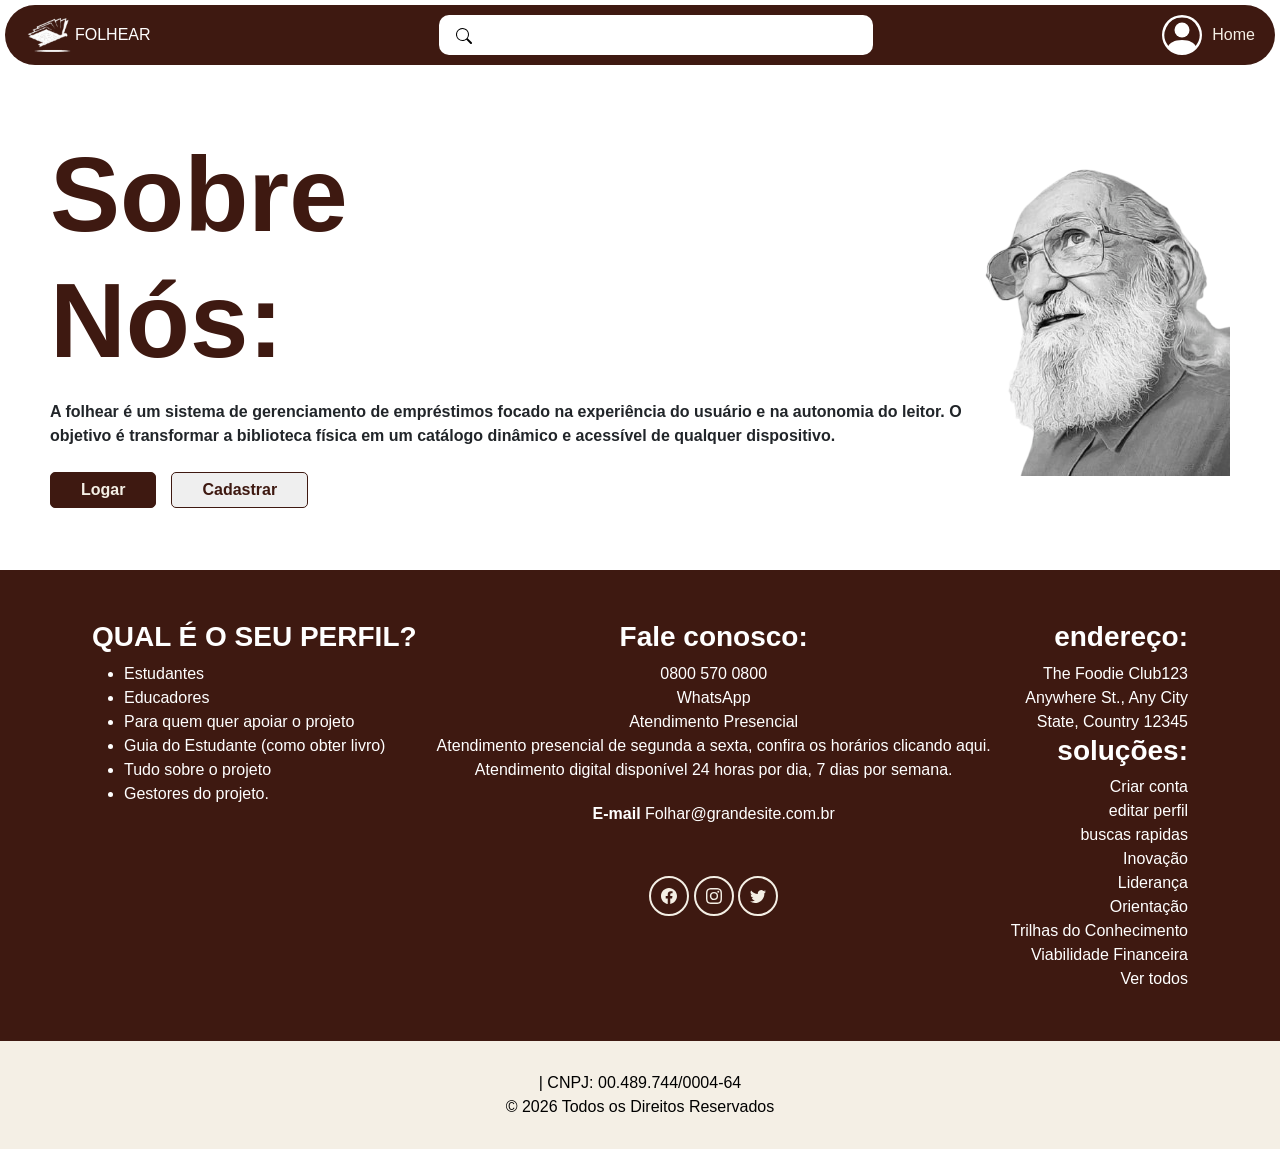
==== index.html @ dcaf1ca0 "reajustando o css e o link para a pagina de cadastro" ====
<!DOCTYPE html>
<html lang="pt-br">

<head>
    <meta charset="UTF-8">
    <meta name="viewport" content="width=device-width, initial-scale=1.0">
    <link rel="stylesheet" href="style/index.css">
    <link href="https://cdn.jsdelivr.net/npm/bootstrap@5.3.8/dist/css/bootstrap.min.css" rel="stylesheet"
        integrity="sha384-sRIl4kxILFvY47J16cr9ZwB07vP4J8+LH7qKQnuqkuIAvNWLzeN8tE5YBujZqJLB" crossorigin="anonymous">
    <link rel="shortcut icon" href="img/icone.png" type="image/x-icon">
    <title>Folhar</title>
</head>

<body>
    <nav>
        <div id="icone">
            <img src="img/icone.png" alt="icone da folhar">
            <p>FOLHEAR</p>
        </div>
        <div>
            <form id="barraDePesquisa" action="">
                <button class="butaoDePesquisa"><svg xmlns="http://www.w3.org/2000/svg" width="16" height="16"
                        fill="currentColor" class="bi bi-search" viewBox="0 0 16 16">
                        <path
                            d="M11.742 10.344a6.5 6.5 0 1 0-1.397 1.398h-.001q.044.06.098.115l3.85 3.85a1 1 0 0 0 1.415-1.414l-3.85-3.85a1 1 0 0 0-.115-.1zM12 6.5a5.5 5.5 0 1 1-11 0 5.5 5.5 0 0 1 11 0" />
                    </svg></button>

                <textarea name="" id="barraDePesquisaAreaDeTexto"></textarea>

            </form>
        </div>
        <div class="iconesNav">
            <svg xmlns="http://www.w3.org/2000/svg" width="16" height="16" fill="currentColor"
                class="bi bi-person-circle" viewBox="0 0 16 16">
                <path d="M11 6a3 3 0 1 1-6 0 3 3 0 0 1 6 0" />
                <path fill-rule="evenodd"
                    d="M0 8a8 8 0 1 1 16 0A8 8 0 0 1 0 8m8-7a7 7 0 0 0-5.468 11.37C3.242 11.226 4.805 10 8 10s4.757 1.225 5.468 2.37A7 7 0 0 0 8 1" />
            </svg>
            <a href="">Home</a>
        </div>
    </nav>
    <main>
        <div class="conteudosDaMain">
            <div class="textosDeLogin">
                <div class="textosEBotoes">
                    <h2>Sobre<br>Nós:</h2>
                    <p>A folhear é um sistema de gerenciamento de empréstimos focado na experiência do usuário e na
                        autonomia do leitor. O objetivo é transformar a biblioteca física em um catálogo dinâmico e
                        acessível de qualquer dispositivo.</p>
                    <div class="botoes">
                        <button class="logar">Logar</button>
                        <a href="cadastro.html"><button class="Cadastrar">Cadastrar</button></a>
                    </div>
                </div>
                <div class="image">
                    <img src="img/pagina de login/paulof.png" alt="image em preto e branco de paulo freire">
                </div>
            </div>
        </div>
    </main>
    <footer>
        <div class="conteudosDoFooter">
            <div class="informacoesPerfil">
                <h3>QUAL É O SEU PERFIL?</h3>
                <ul>
                    <li>Estudantes</li>
                    <li>Educadores</li>
                    <li>Para quem quer apoiar o projeto</li>
                    <li>Guia do Estudante (como obter livro)</li>
                    <li>Tudo sobre o projeto</li>
                    <li>Gestores do projeto.</li>
                </ul>
            </div>
            <div class="informacoesContato">
                <h3>Fale conosco:</h3>
                <p>0800 570 0800</p>
                <p>WhatsApp</p>
                <p>Atendimento Presencial</p>
                <p>Atendimento presencial de segunda a sexta, confira os horários clicando aqui.</p>
                <p>Atendimento digital disponível 24 horas por dia, 7 dias por semana.</p>
                <p class="emailP"><span class="emailSpan">E-mail</span> Folhar@grandesite.com.br</p>
                <div class="botoesFooter">
                    <button><svg xmlns="http://www.w3.org/2000/svg" width="16" height="16" fill="currentColor"
                            class="bi bi-facebook" viewBox="0 0 16 16">
                            <path
                                d="M16 8.049c0-4.446-3.582-8.05-8-8.05C3.58 0-.002 3.603-.002 8.05c0 4.017 2.926 7.347 6.75 7.951v-5.625h-2.03V8.05H6.75V6.275c0-2.017 1.195-3.131 3.022-3.131.876 0 1.791.157 1.791.157v1.98h-1.009c-.993 0-1.303.621-1.303 1.258v1.51h2.218l-.354 2.326H9.25V16c3.824-.604 6.75-3.934 6.75-7.951" />
                        </svg></button>
                    <button><svg xmlns="http://www.w3.org/2000/svg" width="16" height="16" fill="currentColor"
                            class="bi bi-instagram" viewBox="0 0 16 16">
                            <path
                                d="M8 0C5.829 0 5.556.01 4.703.048 3.85.088 3.269.222 2.76.42a3.9 3.9 0 0 0-1.417.923A3.9 3.9 0 0 0 .42 2.76C.222 3.268.087 3.85.048 4.7.01 5.555 0 5.827 0 8.001c0 2.172.01 2.444.048 3.297.04.852.174 1.433.372 1.942.205.526.478.972.923 1.417.444.445.89.719 1.416.923.51.198 1.09.333 1.942.372C5.555 15.99 5.827 16 8 16s2.444-.01 3.298-.048c.851-.04 1.434-.174 1.943-.372a3.9 3.9 0 0 0 1.416-.923c.445-.445.718-.891.923-1.417.197-.509.332-1.09.372-1.942C15.99 10.445 16 10.173 16 8s-.01-2.445-.048-3.299c-.04-.851-.175-1.433-.372-1.941a3.9 3.9 0 0 0-.923-1.417A3.9 3.9 0 0 0 13.24.42c-.51-.198-1.092-.333-1.943-.372C10.443.01 10.172 0 7.998 0zm-.717 1.442h.718c2.136 0 2.389.007 3.232.046.78.035 1.204.166 1.486.275.373.145.64.319.92.599s.453.546.598.92c.11.281.24.705.275 1.485.039.843.047 1.096.047 3.231s-.008 2.389-.047 3.232c-.035.78-.166 1.203-.275 1.485a2.5 2.5 0 0 1-.599.919c-.28.28-.546.453-.92.598-.28.11-.704.24-1.485.276-.843.038-1.096.047-3.232.047s-2.39-.009-3.233-.047c-.78-.036-1.203-.166-1.485-.276a2.5 2.5 0 0 1-.92-.598 2.5 2.5 0 0 1-.6-.92c-.109-.281-.24-.705-.275-1.485-.038-.843-.046-1.096-.046-3.233s.008-2.388.046-3.231c.036-.78.166-1.204.276-1.486.145-.373.319-.64.599-.92s.546-.453.92-.598c.282-.11.705-.24 1.485-.276.738-.034 1.024-.044 2.515-.045zm4.988 1.328a.96.96 0 1 0 0 1.92.96.96 0 0 0 0-1.92m-4.27 1.122a4.109 4.109 0 1 0 0 8.217 4.109 4.109 0 0 0 0-8.217m0 1.441a2.667 2.667 0 1 1 0 5.334 2.667 2.667 0 0 1 0-5.334" />
                        </svg></button>
                    <button><svg xmlns="http://www.w3.org/2000/svg" width="16" height="16" fill="currentColor"
                            class="bi bi-twitter" viewBox="0 0 16 16">
                            <path
                                d="M5.026 15c6.038 0 9.341-5.003 9.341-9.334q.002-.211-.006-.422A6.7 6.7 0 0 0 16 3.542a6.7 6.7 0 0 1-1.889.518 3.3 3.3 0 0 0 1.447-1.817 6.5 6.5 0 0 1-2.087.793A3.286 3.286 0 0 0 7.875 6.03a9.32 9.32 0 0 1-6.767-3.429 3.29 3.29 0 0 0 1.018 4.382A3.3 3.3 0 0 1 .64 6.575v.045a3.29 3.29 0 0 0 2.632 3.218 3.2 3.2 0 0 1-.865.115 3 3 0 0 1-.614-.057 3.28 3.28 0 0 0 3.067 2.277A6.6 6.6 0 0 1 .78 13.58a6 6 0 0 1-.78-.045A9.34 9.34 0 0 0 5.026 15" />
                        </svg></button>
                </div>
            </div>
            <div class="enderecoESolucoes">
                <h3>endereço:</h3>
                <p>The Foodie Club123</p>
                <p>Anywhere St., Any City</p>
                <p>State, Country 12345</p>
                <h3>soluções:</h3>
                <p>Criar conta</p>
                <p>editar perfil</p>
                <p>buscas rapidas</p>
                <p>Inovação</p>
                <p>Liderança</p>
                <p>Orientação</p>
                <p>Trilhas do Conhecimento</p>
                <p>Viabilidade Financeira</p>
                <p>Ver todos</p>
            </div>
        </div>

            <div class="cnpj">
                <p>| CNPJ: 00.489.744/0004-64</p>
                <p>© 2026 Todos os Direitos Reservados</p>
            </div>
    </footer>
</body>

</html>
---- style/index.css ----
.poppins-regular {
    font-family: "Poppins", sans-serif;
    font-weight: 400;
    font-style: normal;
}

* {
    margin: 0px;
    padding: 0px;
    box-sizing: 0px;
    font-family: "Poppins", sans-serif;
}

body {
    background-color: #f4efe5;
    color: #3e1911;
}

nav {
    background-color: #3e1911;
    color: white;
    display: flex;
    justify-content: space-between;
    align-items: center;
    padding: 0px 20px;
    height: 60px;
    margin: 5px;
    border-radius: 50px;
}

.iconesNav {
    display: flex;
    align-items: center;
    gap: 10px;
}

#icone {
    display: flex;
    align-items: center;
}

#icone p {
    margin-bottom: 0px;
}

#icone img {
    width: 50px;
}

.iconesNav button {
    display: flex;
    border-style: none;
    background-color: #f4efe5;
    color: #3e1911;
    border-radius: 50%;
    padding: 10px;
    width: 40px;
    height: 40px;
    justify-content: space-around;
    align-items: center;
}

.iconesNav a {
    text-decoration: none;
    color: #f4efe5;
}

.iconesNav svg {
    height: 40px;
    width: 40px;
}

#barraDePesquisa textarea {
    height: 40px;
    width: 30vw;
    resize: none;
    border-style: none;
    border-radius: 0px 10px 10px 0px;
    padding: 8px;
    overflow: hidden;
}

#barraDePesquisa button {
    border-style: none;
    width: 50px;
    background-color: white;
    border-radius: 10px 0px 0px 10px;
    transition: background-color 0.15s;
}

#barraDePesquisa button:hover {
    background-color: bisque;
}

#barraDePesquisa {
    display: flex;
}

/* aqui começa o que não e padrão por todas as paginas */
.conteudosDaMain {
    width: auto;
    display: flex;
    justify-content: center;
}

.textosDeLogin {
    display: flex;
    align-items: center;
    width: 1200px;
    height: 500px;
    padding: 10px;
}

.textosEBotoes {
    display: flex;
    flex-direction: column;
    gap: 8px;
}

.textosEBotoes .botoes {
    display: flex;
    gap: 15px;

}

.textosEBotoes .Cadastrar,
.logar {
    transition: background-color 200ms;
}

.textosEBotoes .Cadastrar:hover {
    background-color: #ffe3ab;

}

.textosEBotoes .logar:hover {
    background-color: #7c3323;
    border-color: #7c3323;
}

.textosEBotoes button {
    border-style: solid;
    border-radius: 5px;
    padding: 5px 30px;
    font-weight: bolder;
}

.textosEBotoes .logar {
    background-color: #3e1911;
    border-color: #3e1911;
    color: #f4efe5;
    border-width: 1px;
}

.textosEBotoes .Cadastrar {
    color: #3e1911;
    border-color: #3e1911;
    border-width: 1px;
}

.textosEBotoes h2 {
    font-size: 105px;
    color: #3e1911;
    font-weight: 700;
}

.textosEBotoes p {
    font-weight: bold;
}

.textosDeLogin .image {
    transform: scaleX(-1);
}

/* footer */
.conteudosDoFooter {
    display: flex;
    margin: 50px;
    gap: 20px;
    justify-content: center;
}

footer {
    display: flex;
    justify-content: center;
    background-color: #3e1911;
    color: white;
    flex-direction: column;
}

.conteudosDoFooter p {
    margin-bottom: 0;
}

.conteudosDoFooter h3 {
    font-weight: bolder;
}

.botoesFooter button {
    border-radius: 200px;
    width: 40px;
    height: 40px;
    background: none;
    color: #f4efe5;
    border-style: solid;
    border-color: #f4efe5;
    font-size: 10px;
}

.informacoesContato {
    display: flex;
    flex-direction: column;
    align-items: center;
}

.emailSpan {
    font-weight: bolder;
}

.emailP {
    margin-top: 20px;
}

.botoesFooter {
    margin-top: 50px;
}

.enderecoESolucoes {
    display: flex;
    flex-direction: column;
    align-items: flex-end;
}

.cnpj{
    display: flex;
    flex-direction: column;
    background-color: #f4efe5;
    color: black;
    align-items: center;
    padding-top: 30px;
    padding-bottom: 30px;
}
.cnpj p{
    margin-bottom: 0px;
}
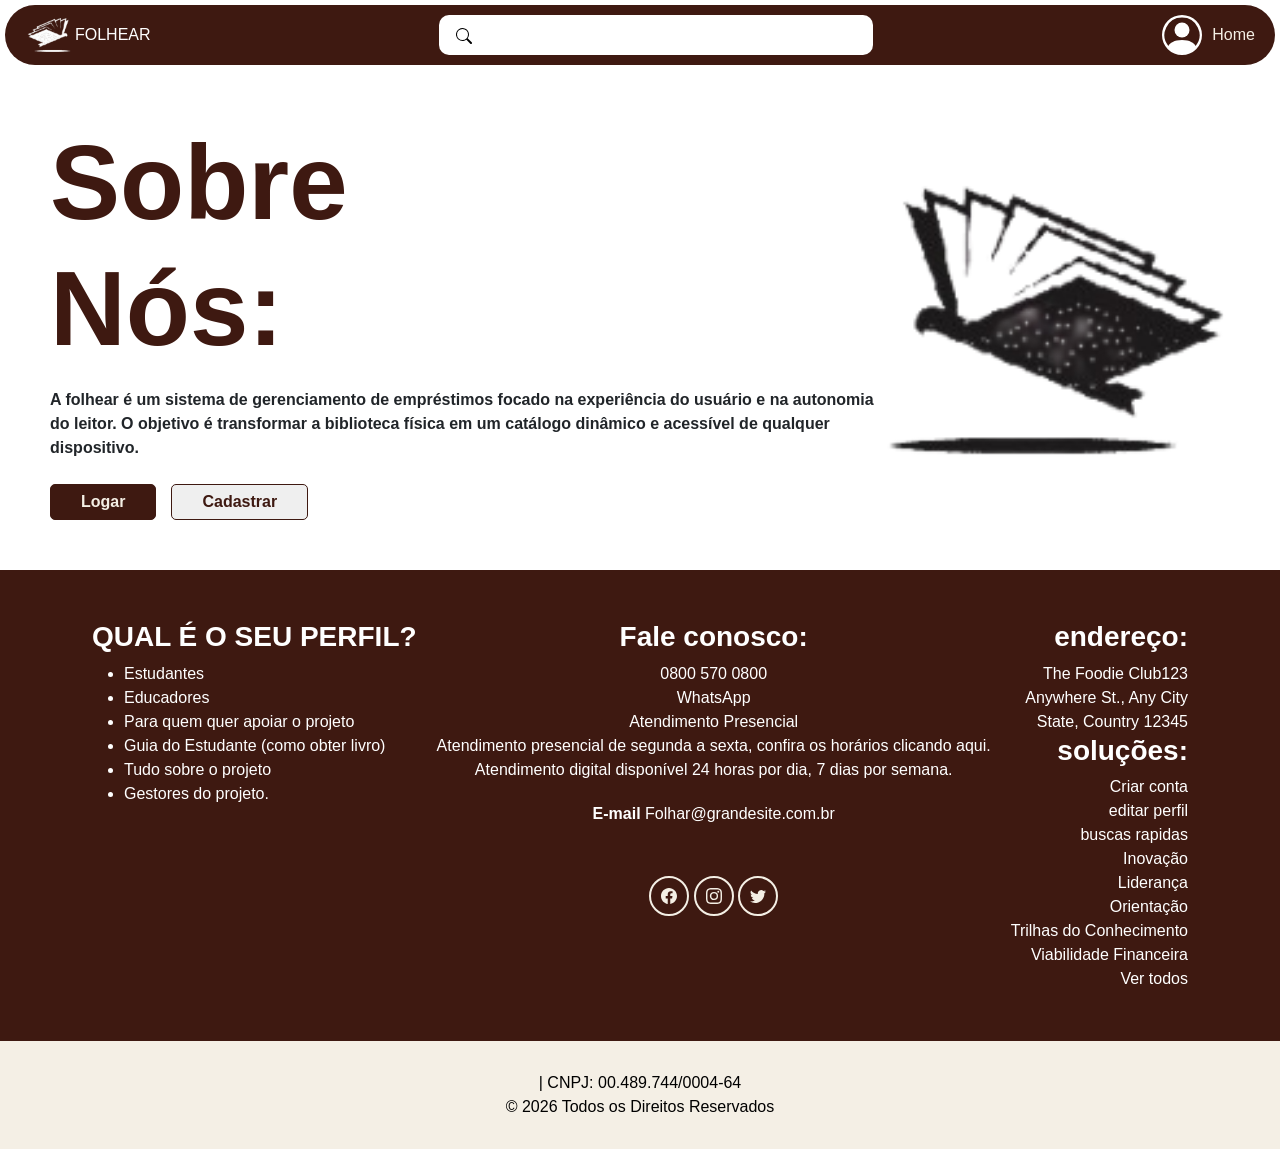
==== commit b0beb41c: "estilização de imagens atualizada" ====
--- a/index.html
+++ b/index.html
@@ -1,3 +1,5 @@
+<!-- TODO:REMOVER PAULO FREIRE DE INDEX.HTML-->
+<!-- TODO:REMOVER PAULO FREIRE DE ERROR404.HTML -->
 <!DOCTYPE html>
 <html lang="pt-br">
 
@@ -52,8 +54,8 @@
                         <a href="cadastro.html"><button class="Cadastrar">Cadastrar</button></a>
                     </div>
                 </div>
-                <div class="image">
-                    <img src="img/pagina de login/paulof.png" alt="image em preto e branco de paulo freire">
+                <div>
+                    <img src="img/icone preto virado para esquerda.png" alt="logo da folhar virado pare a esquerda">
                 </div>
             </div>
         </div>
--- a/style/index.css
+++ b/style/index.css
@@ -168,8 +168,9 @@
     font-weight: bold;
 }
 
-.textosDeLogin .image {
-    transform: scaleX(-1);
+.textosDeLogin img {
+    width: 350px;
+    height: 350px;
 }
 
 /* footer */
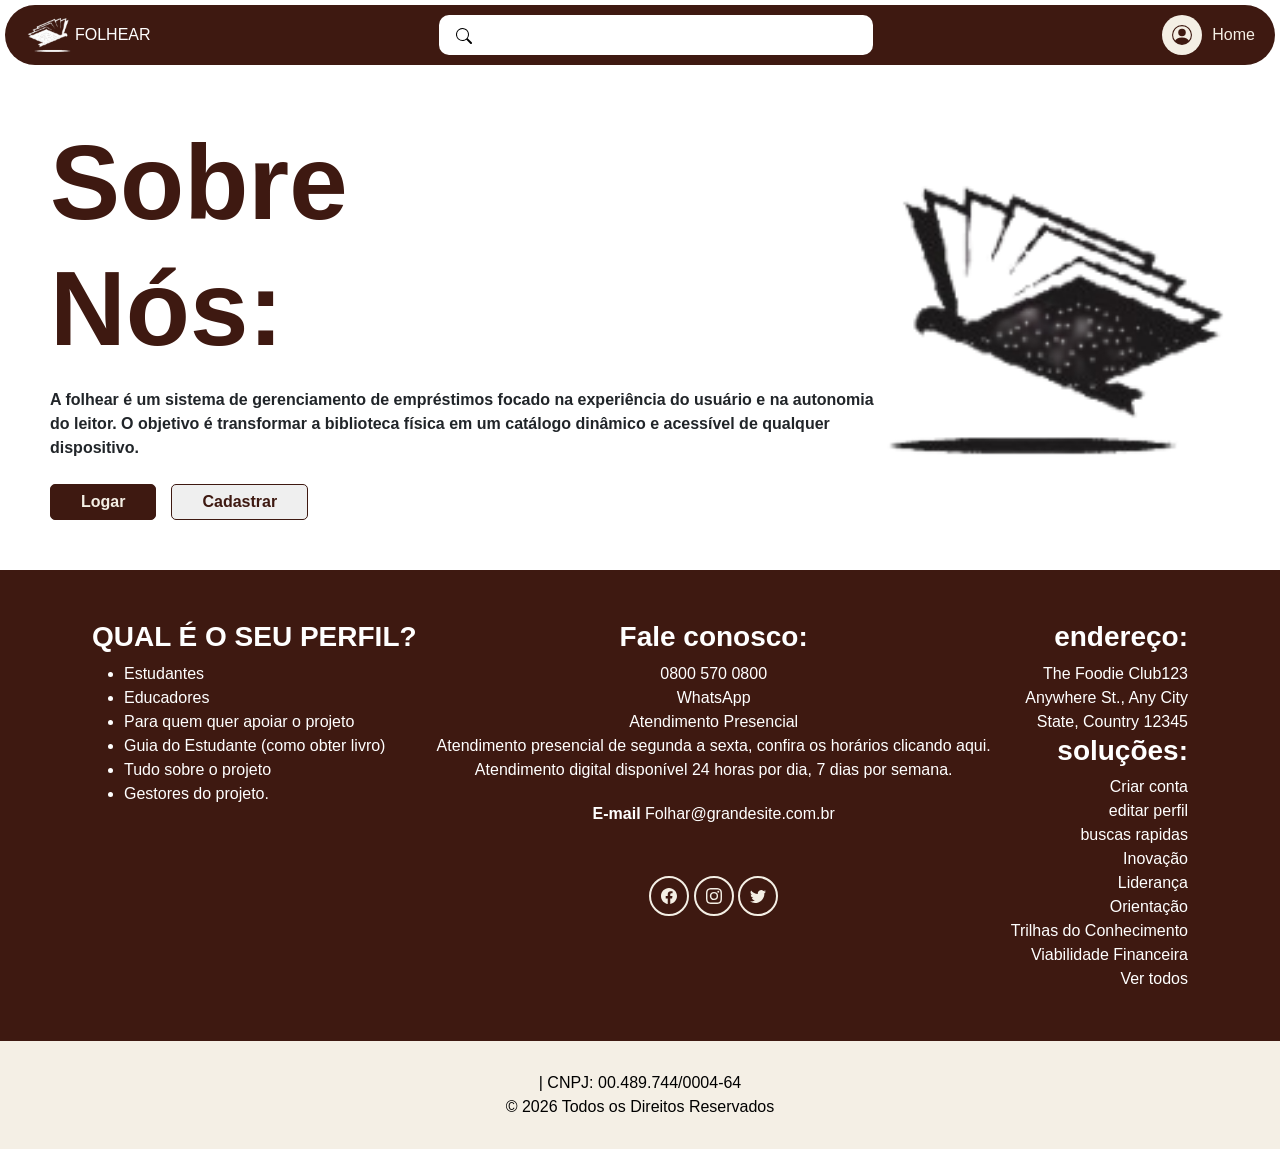
==== commit ca3603f1: "logica simples adicionada nos botões de perfil" ====
--- a/index.html
+++ b/index.html
@@ -1,5 +1,3 @@
-<!-- TODO:REMOVER PAULO FREIRE DE INDEX.HTML-->
-<!-- TODO:REMOVER PAULO FREIRE DE ERROR404.HTML -->
 <!DOCTYPE html>
 <html lang="pt-br">
 
@@ -15,10 +13,12 @@
 
 <body>
     <nav>
-        <div id="icone">
-            <img src="img/icone.png" alt="icone da folhar">
-            <p>FOLHEAR</p>
-        </div>
+        <a href="index.html">
+            <div id="icone">
+                <img src="img/icone.png" alt="icone da folhar">
+                <p>FOLHEAR</p>
+            </div>
+        </a>
         <div>
             <form id="barraDePesquisa" action="">
                 <button class="butaoDePesquisa"><svg xmlns="http://www.w3.org/2000/svg" width="16" height="16"
@@ -32,13 +32,15 @@
             </form>
         </div>
         <div class="iconesNav">
-            <svg xmlns="http://www.w3.org/2000/svg" width="16" height="16" fill="currentColor"
-                class="bi bi-person-circle" viewBox="0 0 16 16">
-                <path d="M11 6a3 3 0 1 1-6 0 3 3 0 0 1 6 0" />
-                <path fill-rule="evenodd"
-                    d="M0 8a8 8 0 1 1 16 0A8 8 0 0 1 0 8m8-7a7 7 0 0 0-5.468 11.37C3.242 11.226 4.805 10 8 10s4.757 1.225 5.468 2.37A7 7 0 0 0 8 1" />
-            </svg>
-            <a href="">Home</a>
+            <button onclick="irPaginaDeLogin()">
+                <svg xmlns="http://www.w3.org/2000/svg" width="16" height="16" fill="currentColor"
+                    class="bi bi-person-circle" viewBox="0 0 16 16">
+                    <path d="M11 6a3 3 0 1 1-6 0 3 3 0 0 1 6 0" />
+                    <path fill-rule="evenodd"
+                        d="M0 8a8 8 0 1 1 16 0A8 8 0 0 1 0 8m8-7a7 7 0 0 0-5.468 11.37C3.242 11.226 4.805 10 8 10s4.757 1.225 5.468 2.37A7 7 0 0 0 8 1" />
+                </svg>
+            </button>
+            <a href="livros.html">Home</a>
         </div>
     </nav>
     <main>
@@ -50,7 +52,7 @@
                         autonomia do leitor. O objetivo é transformar a biblioteca física em um catálogo dinâmico e
                         acessível de qualquer dispositivo.</p>
                     <div class="botoes">
-                        <button class="logar">Logar</button>
+                        <a href="login.html"><button class="logar">Logar</button></a>
                         <a href="cadastro.html"><button class="Cadastrar">Cadastrar</button></a>
                     </div>
                 </div>
@@ -59,6 +61,8 @@
                 </div>
             </div>
         </div>
+        <script src="script/VariaveisLocalStorage.js"></script>
+        <script src="script/verificarloginBotao.js"></script>
     </main>
     <footer>
         <div class="conteudosDoFooter">
@@ -117,10 +121,10 @@
             </div>
         </div>
 
-            <div class="cnpj">
-                <p>| CNPJ: 00.489.744/0004-64</p>
-                <p>© 2026 Todos os Direitos Reservados</p>
-            </div>
+        <div class="cnpj">
+            <p>| CNPJ: 00.489.744/0004-64</p>
+            <p>© 2026 Todos os Direitos Reservados</p>
+        </div>
     </footer>
 </body>
 
--- a/style/index.css
+++ b/style/index.css
@@ -27,7 +27,10 @@
     margin: 5px;
     border-radius: 50px;
 }
-
+nav a{
+    text-decoration: none;
+    color: white;
+}
 .iconesNav {
     display: flex;
     align-items: center;
